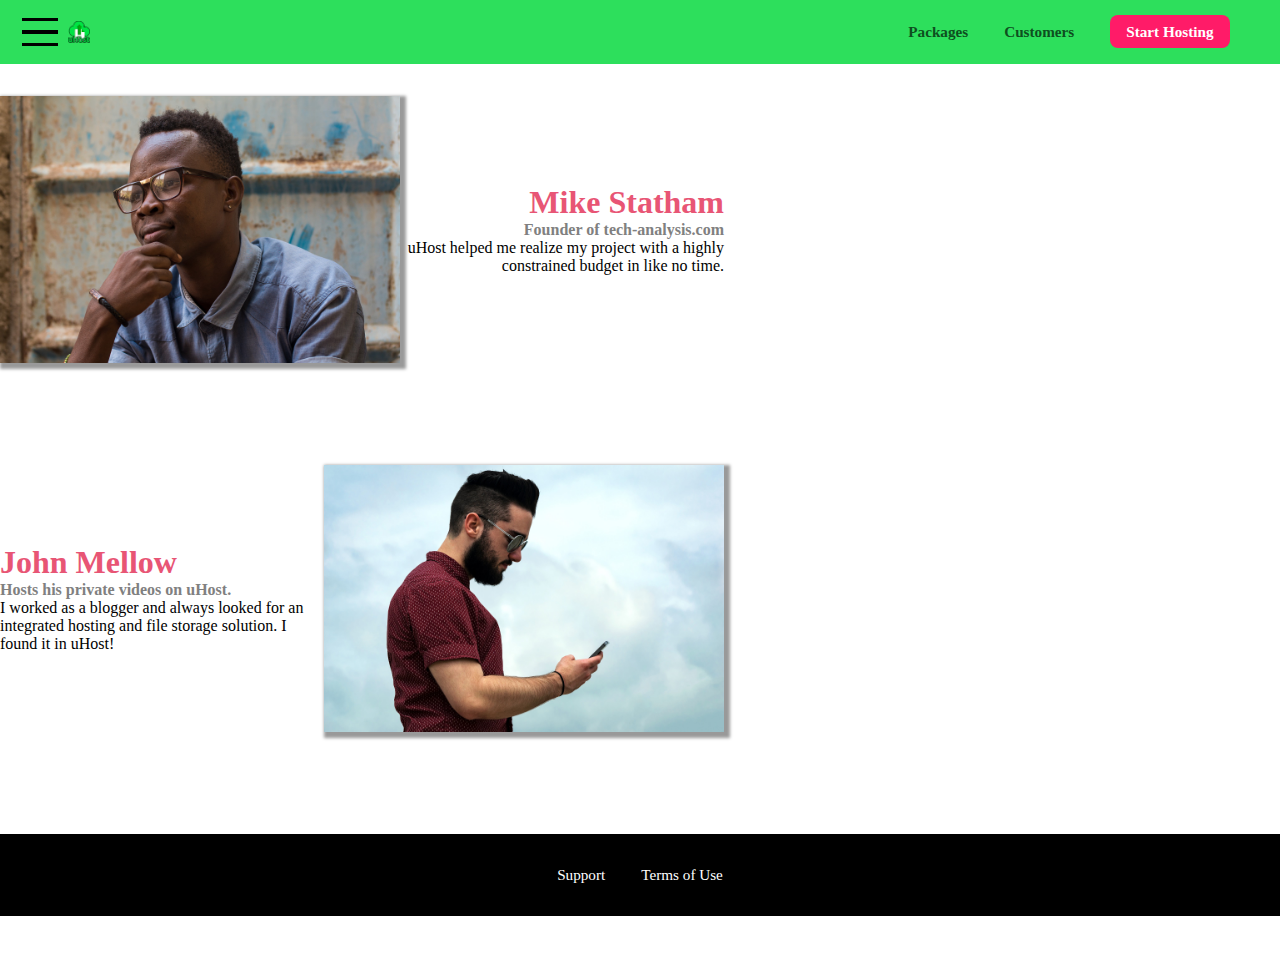
==== uHost/customers/index.html @ 5ff3a929 "Added js" ====
<!DOCTYPE html>
<html lang="en">

<head>
    <meta charset="UTF-8">
    <meta name="viewport" content="width=device-width, initial-scale=1.0">
    <meta http-equiv="X-UA-Compatible" content="ie=edge">
    <title>uHost Customers</title>
    <link rel="shortcut icon" href="../favicon.png">
    <link href="https://fonts.googleapis.com/css?family=Anton|Montserrat:400,700" rel="stylesheet">
    <link rel="stylesheet" href="../shared.css">
    <link rel="stylesheet" href="customers.css">
</head>

<body>
    <div class="backdrop"></div>
        <header class="top-header">
            <div class="logo">
                <button class="toggle-button">
                    <span class="toggle-button__bar"></span>
                    <span class="toggle-button__bar"></span>
                    <span class="toggle-button__bar"></span>
                </button>
                <a href="../index.html" class="logo-link">
                    <img src="../images/uhost-icon.png" alt="uHost - Your favorite hosting company" />
                </a>
            </div>
            <nav class="main-nav">
                <ul class="nav-items">
                    <li class="nav-item">
                        <a href="../packages/index.html">Packages</a>
                    </li>
                    <li class="nav-item">
                        <a href="index.html">Customers</a>
                    </li>
                    <li class="nav-item nav-item-cta">
                        <a href="../start-hosting/index.html">Start Hosting</a>
                    </li>
                </ul>
            </nav>
        </header>
        <nav class="mobile-nav">
            <ul class="mobile-nav__items">
                <li class="mobile-nav__item">
                    <a href="packages/index.html">Packages</a>
                </li>
                <li class="mobile-nav__item">
                    <a href="customers/index.html">Customers</a>
                </li>
                <li class="mobile-nav__item mobile-nav__item--cta">
                    <a href="start-hosting/index.html">Start Hosting</a>
                </li>
            </ul>
        </nav>
    <main>
        <div>
            <div class="testimonial" id="customer-1">
                <div class="testimonial__image-container">
                    <img src="../images/customer-1.jpg" alt="Mike Statham - Customer" class="testimonial__image">
                </div>
                <div class="testimonial__info">
                    <h1 class="testimonial__name">Mike Statham</h1>
                    <h2 class="testimonial__subtitle">Founder of
                        <a href="tech-analysis.com">tech-analysis.com</a>
                    </h2>
                    <p class="testimonial__text">uHost helped me realize my project with a highly constrained budget in like no time.</p>
                </div>
            </div>
            <div class="testimonial" id="customer-2">

                <div class="testimonial__info">
                    <h1 class="testimonial__name">John Mellow</h1>
                    <h2 class="testimonial__subtitle">Hosts his private videos on uHost.
                    </h2>
                    <p class="testimonial__text">I worked as a blogger and always looked for an integrated hosting and file storage solution. I found
                        it in uHost!
                    </p>
                </div>
                <div class="testimonial__image-container">
                    <img src="../images/customer-2.jpg" alt="John Mellow - Customer" class="testimonial__image">
                </div>
            </div>
        </div>
    </main>
    <footer class="main-footer">
        <nav class="main-footer-nav">
            <ul class="main-footer-nav-items">
                <li class="main-footer-nav-item">
                    <a href="#" class="main-footer-link">Support</a>
                </li>
                <li class="main-footer-nav-item">
                    <a href="#" class="main-footer-link">Terms of Use</a>
                </li>
            </ul>
        </nav>
    </footer>
    <script src = "../shared.js"></script>
</body>

</html>
---- uHost/shared.css ----
/*  use camel cases for naming as css is case-insensitive */
/* Universal Styling */
*{
    box-sizing: border-box;
    /* box-sizing is not inherited as the children are block level element. so, we make it universal */
}

body{
    margin: 0px;
}

/* Shared Nav */
.top-header{
    background: #2ddf5c;
    padding: 0.5rem 1rem;
    width: 100%;
    position: fixed;
    top: 0;
    margin-bottom: 0.6rem;
    z-index: 1;
    
}
.backdrop{
    display: none;
    position: fixed;
    top: 0;
    left: 0;
    z-index: 100;
    width: 100vw;
    height: 100vh;
    background: rgba(0, 0, 0, 0.5);
}

.logo{
    display: inline-block;
    vertical-align: middle;
}

.nav-items{
    list-style: none;
    margin: 0%;
    padding: 0%;
}

.main-nav{
    display: inline-block;
    width: calc(100% - 80px);
    text-align: right;
    vertical-align: middle;
}

.nav-item{
    display: inline-block;
    margin-right: 2rem;
    font-weight: bold;
}

.logo-link{
    text-decoration: none;
    color: #0e4f1f;
    font-weight: bold;
    font-size: 1.5rem;
    height: 22px;
    display: inline-block;
    vertical-align: middle;
}

.logo-link img{
    height: 100%;
}

li a, 
.mobile-nav__item a{
    text-decoration: none;
    /* font-weight: bold; */
    font-size: 0.95rem;
    padding: 0.3rem 0px;
    color: #0e4f1f;
}

li a:hover, li a:active,
.mobile-nav__item a:hover,
.mobile-nav__item a:active{
    color: white;
    border-bottom: 2px solid white;
}

.nav-item-cta a,
.mobile-nav__item--cta a{
    color: white;
    background: #ff1b68;
    padding: 0.5rem 1rem;
    border-radius: 8px;
}

.nav-item-cta a:hover,
.nav-item-cta a:active,
.mobile-nav__item--cta a:hover
.mobile-nav__item--cta a:active{
    color: #ff1b68;
    background: white;
    border: none;

}

/* Shared Buttons */
.btn{
    background: #0e4f1f;
    color: white;
    font: inherit;
    border: 1.5px solid #0e4f1f;
    padding: 0.5rem;
    border-radius: 8px;
    font-weight: bold;
}

.btn:hover,
.btn:active{
    cursor: pointer;
    color: #0e4f1f;
    background: white;
}

.btn:focus{
    outline:    none;
}

/* Shared Footer */
.main-footer{
    background: black;
    color: white;
    padding: 2rem;
    margin: 3rem 0;
}

.main-footer-nav-item{
    display: inline-block;
    margin: 0px 1rem;
}

.main-footer-nav-item a{
    color: white;
    text-decoration: none;
}

.main-footer-nav-item a:hover,
.main-footer-nav-item a:active{
    outline: none;
    color: #ccc;
    border: 0;
}

.main-footer-nav-items{
    list-style: none;
    margin: 0;
    padding: 0;
    text-align: center;
}

/* nav */
.mobile-nav {
    display: none;
    position: fixed;
    z-index: 101;
    top: 0;
    left: 0;
    background: white;
    width: 80%;
    height: 100vh;
  }
  
  .mobile-nav__items {
    width: 90%;
    height: 100%;
    list-style: none;
    margin: 10% auto;
    padding: 0;
    text-align: center;
  }
  
  .mobile-nav__item {
    margin: 1rem 0;
  }
  
  .mobile-nav__item a {
    font-size: 1.5rem;
  }

  .open{
    display: block;
  }

  /* toggle button */
  .toggle-button {
    width: 3rem;
    background: transparent;
    border: none;
    cursor: pointer;
    padding-top: 0;
    padding-bottom: 0;
    vertical-align: middle;
  }
  
  .toggle-button:focus {
    outline: none;
  }
  
  .toggle-button__bar {
    width: 100%;
    height: 0.2rem;
    background: black;
    display: block;
    margin: 0.6rem 0;
  }
---- uHost/customers/customers.css ----
.testimonial__image-container{
    width: 65%;
    max-width: 400px;
    display: inline-block;
    box-shadow: 3px 3px 3px 3px rgba(0,0,0,0.4);

}

.testimonial__image{
    width: 100%;
    vertical-align: middle;
}

.testimonial:first-of-type{
    margin-top: 6rem;
}

.testimonial__info{
    width: 25%;
    display: inline-block;
    text-align: left;
    vertical-align: middle;
    /* margin: 0rem 10%; */
}

#customer-1 > .testimonial__info{
    text-align: right;
}

.testimonial__name{
    color: rgb(232, 85, 117);
    margin: 0;
}

.testimonial{
    margin-bottom: 8%;
}

.testimonial__subtitle{
    color: gray;
    font-size: 1rem;
    margin: 0;
}

.testimonial__subtitle a{
    color: gray;
    text-decoration: none;

}

.testimonial__text{
    margin: 0;
}
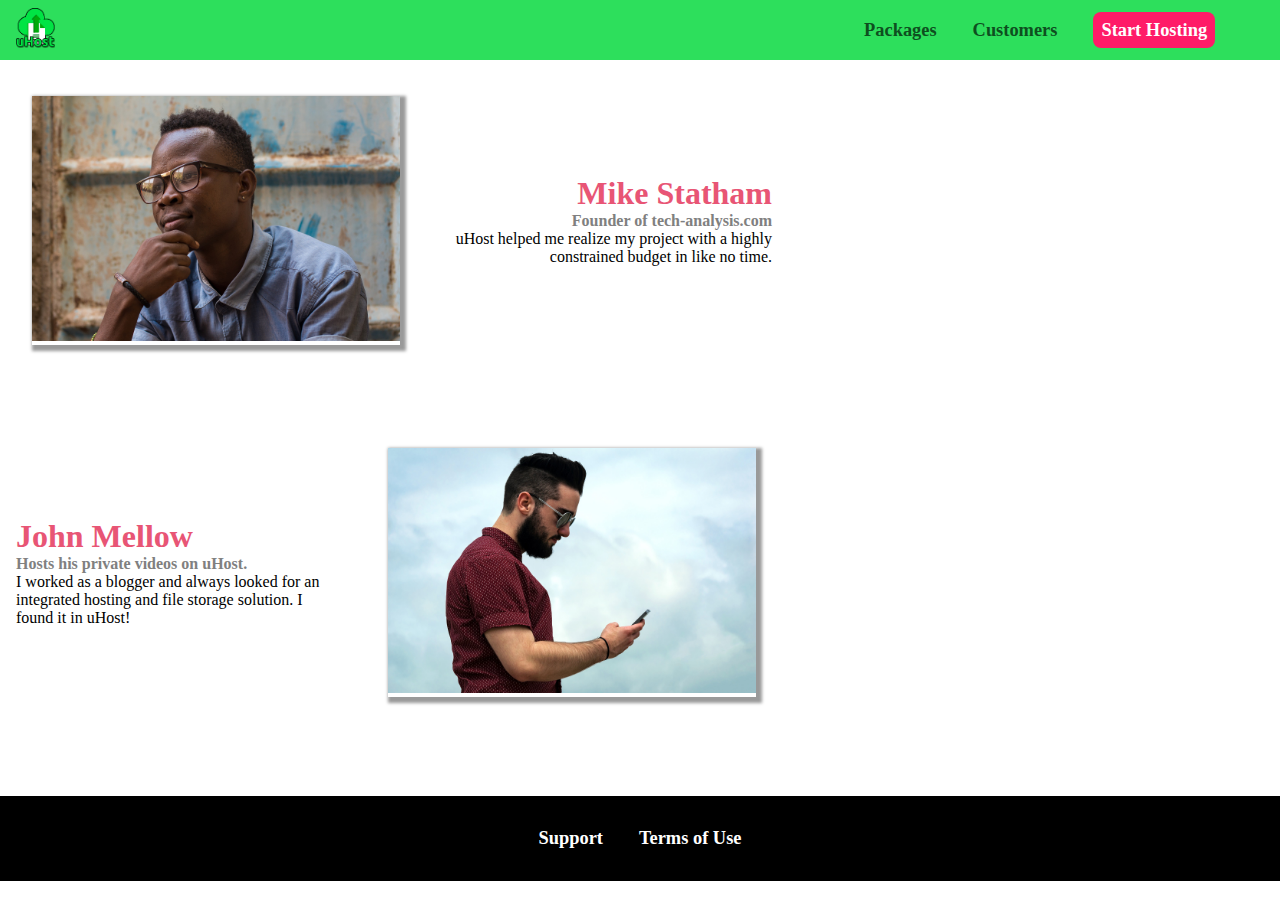
==== commit 9023f904: "Website made responsive with media queries" ====
--- a/uHost/customers/index.html
+++ b/uHost/customers/index.html
@@ -31,7 +31,7 @@
                         <a href="../packages/index.html">Packages</a>
                     </li>
                     <li class="nav-item">
-                        <a href="index.html">Customers</a>
+                        <a href="./index.html">Customers</a>
                     </li>
                     <li class="nav-item nav-item-cta">
                         <a href="../start-hosting/index.html">Start Hosting</a>
@@ -42,13 +42,13 @@
         <nav class="mobile-nav">
             <ul class="mobile-nav__items">
                 <li class="mobile-nav__item">
-                    <a href="packages/index.html">Packages</a>
+                    <a href="../packages/index.html">Packages</a>
                 </li>
                 <li class="mobile-nav__item">
-                    <a href="customers/index.html">Customers</a>
+                    <a href="../customers/index.html">Customers</a>
                 </li>
                 <li class="mobile-nav__item mobile-nav__item--cta">
-                    <a href="start-hosting/index.html">Start Hosting</a>
+                    <a href="../start-hosting/index.html">Start Hosting</a>
                 </li>
             </ul>
         </nav>
--- a/uHost/shared.css
+++ b/uHost/shared.css
@@ -9,10 +9,15 @@
     margin: 0px;
 }
 
+main{
+    min-height: calc(100vh - 14rem);
+    margin-top: 3.5rem;
+}
+
 /* Shared Nav */
 .top-header{
     background: #2ddf5c;
-    padding: 0.5rem 1rem;
+    padding: 0.5rem 0.5rem;
     width: 100%;
     position: fixed;
     top: 0;
@@ -43,8 +48,8 @@
 }
 
 .main-nav{
-    display: inline-block;
-    width: calc(100% - 80px);
+    display: none;
+    width: calc(100% - 60px);
     text-align: right;
     vertical-align: middle;
 }
@@ -56,14 +61,12 @@
 }
 
 .logo-link{
-    text-decoration: none;
-    color: #0e4f1f;
-    font-weight: bold;
-    font-size: 1.5rem;
+    /* text-decoration: none;
     height: 22px;
-    display: inline-block;
-    vertical-align: middle;
-}
+ */
+    display: none;
+} 
+
 
 .logo-link img{
     height: 100%;
@@ -89,7 +92,7 @@
 .mobile-nav__item--cta a{
     color: white;
     background: #ff1b68;
-    padding: 0.5rem 1rem;
+    padding: 0.5rem 0.5rem;
     border-radius: 8px;
 }
 
@@ -129,13 +132,13 @@
 .main-footer{
     background: black;
     color: white;
-    padding: 2rem;
-    margin: 3rem 0;
+    padding: 1rem;
+    margin: 1.5rem 0;
 }
 
 .main-footer-nav-item{
-    display: inline-block;
-    margin: 0px 1rem;
+    display: block;
+    margin: 1rem 0rem;
 }
 
 .main-footer-nav-item a{
@@ -152,7 +155,6 @@
 
 .main-footer-nav-items{
     list-style: none;
-    margin: 0;
     padding: 0;
     text-align: center;
 }
@@ -213,4 +215,37 @@
     margin: 0.6rem 0;
   }
   
- + @media (min-width: 40rem) {
+    .toggle-button{
+        display: none;
+    }
+
+    .top-header{
+        font-weight: bold;
+        padding: 0.5rem 1rem;
+    }
+    
+    .logo-link img{
+        height: 2.5rem;
+        display: inline-block;
+    }
+    
+    .logo-link{
+        display: inline-block;
+        vertical-align: middle;
+    }
+    
+    
+    li a{
+        font-weight: bold;
+        font-size: 1.15rem;
+    }
+
+    .main-nav{
+        display: inline-block;
+    }    
+    .main-footer-nav-item{
+        display: inline-block;
+        margin: 0rem 1rem;
+    }
+ }--- a/uHost/customers/customers.css
+++ b/uHost/customers/customers.css
@@ -1,14 +1,13 @@
 .testimonial__image-container{
     width: 65%;
-    max-width: 400px;
-    display: inline-block;
+    max-width: 15rem;
+    display: block;
     box-shadow: 3px 3px 3px 3px rgba(0,0,0,0.4);
 
 }
 
 .testimonial__image{
     width: 100%;
-    vertical-align: middle;
 }
 
 .testimonial:first-of-type{
@@ -16,15 +15,14 @@
 }
 
 .testimonial__info{
-    width: 25%;
-    display: inline-block;
+    display: block;
     text-align: left;
-    vertical-align: middle;
-    /* margin: 0rem 10%; */
+    margin: 1rem 0;
 }
 
 #customer-1 > .testimonial__info{
     text-align: right;
+
 }
 
 .testimonial__name{
@@ -38,16 +36,45 @@
 
 .testimonial__subtitle{
     color: gray;
-    font-size: 1rem;
+    font-size: 0.8rem;
     margin: 0;
 }
 
 .testimonial__subtitle a{
     color: gray;
     text-decoration: none;
-
+    
 }
 
 .testimonial__text{
     margin: 0;
+}
+
+@media (min-width: 40rem) {
+    .testimonial__info{
+        width: 25%;
+        display: inline-block;
+        text-align: left;
+        vertical-align: middle;
+        margin: 0 1rem;
+
+    }
+
+    .testimonial__image-container{
+        width: 65%;
+        max-width: 23rem;
+        display: inline-block;
+        box-shadow: 3px 3px 3px 3px rgba(0,0,0,0.4);
+        vertical-align: middle;
+        margin: 0 2rem;
+    
+    }
+
+    .testimonial__subtitle{
+        font-size: 1rem;
+    }
+    .testimonial{
+        /* margin-bottom: 8%; */
+        margin: 8% auto;
+    }
 }